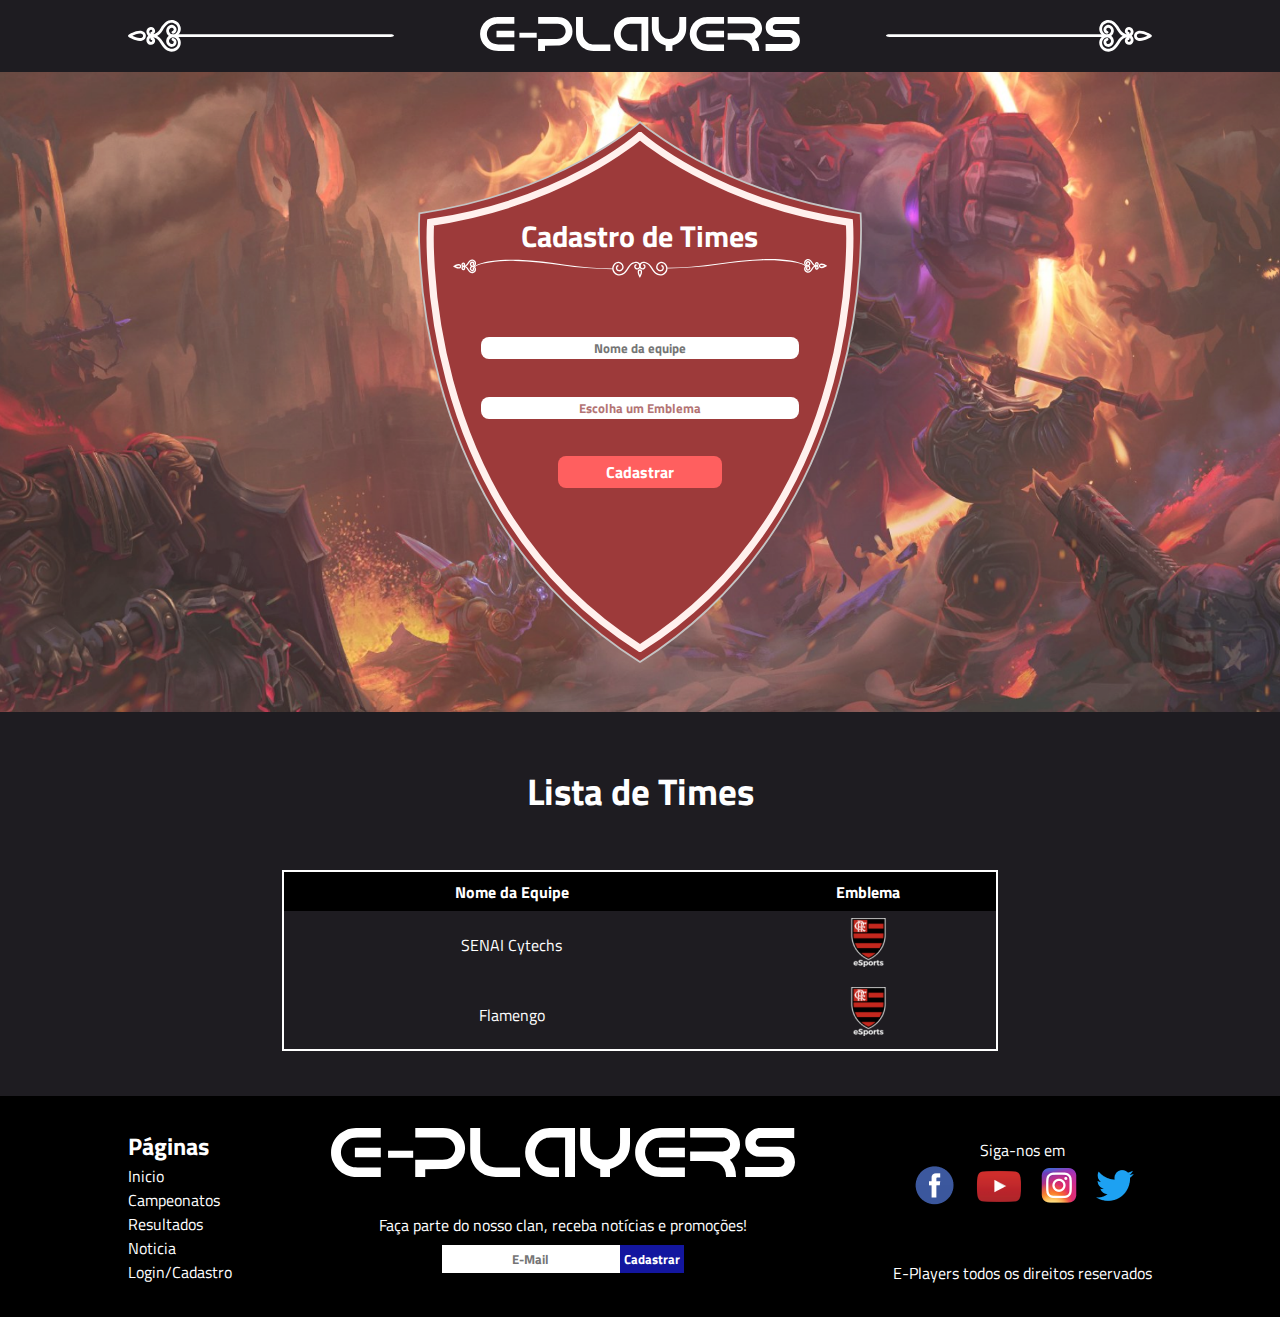
==== cadastro_times.html @ 3b16bbec "Base do CSS e HTML das paginas de cadastro" ====
<!DOCTYPE html>
<html lang="pt-br">
    <head>
        <meta charset="UTF-8">
        <meta http-equiv="X-UA-Compatible" content="IE=edge">
        <meta name="viewport" content="width=device-width, initial-scale=1.0">
        <link rel="stylesheet" href="_css/cadastro_times.css">
        <title>Cadastro</title>
    </head>
    <body>
        <header class="header_principal">
            <div class="container_header">
                <img class="flecha_header" src="_assets/FLECHA.svg" alt="Decoração Header">
                <a href="index.html"> <img class="logo_header" src="_assets/logo.svg" alt="Logo E-Players" > </a>
                <img class="flecha_header" src="_assets/FLECHA2.svg" alt="Decoração Header">
            </div>
        </header>

        <main>
            <section class="cadastro_times">
                <div class="escudo">
                    <div class="flex_container">
                        <div class="titulo_banner">
                            <h1>Cadastro de Times</h1>
                            <img src="_assets/decoracao_cadastro.svg" alt="Decoração cadastro">
                        </div>

                        <form action="#">
                            <input class="input_text" type="text" placeholder="Nome da equipe">
                            <label class="label_file" for="input_file">Escolha um Emblema</label>
                            <input class="input_file" id="input_file" name="input_file" type="file" placeholder="Emblema">
                            <input class="btn_cadastrar" type="submit" value="Cadastrar">
                        </form>
                    </div>
                </div>
            </section>

            <section class="lista_jogadores">
                <div class="container_lista_jogadores">
                    <h2>Lista de Times</h2>

                    <table>
                        <tr class="titulo_tabela">
                            <th>Nome da Equipe</th>
                            <th>Emblema</th>
                        </tr>

                        <tr>
                            <td>SENAI Cytechs</td>
                            <td> <img src="_assets/fla-logo.png" alt="Logo da Equipe"> </td>
                        </tr>

                        <tr>
                            <td>Flamengo</td>
                            <td> <img src="_assets/fla-logo.png" alt="Logo da Equipe"> </td>
                        </tr>

                    </table>
                </div>
            </section>
        </main>

        <footer>
            <div class="flex_footer">
                <div class="style_list">
                    <h2>Páginas</h2>
                    <ul>
                        <li> <a href="#">Inicio</a> </li>
                        <li> <a href="#">Campeonatos</a> </li>
                        <li> <a href="#">Resultados</a> </li>
                        <li> <a href="#">Noticia</a> </li>
                        <li> <a href="#">Login/Cadastro</a> </li>
                    </ul>
                </div>

                <div class="mid_footer">
                    <a href="#"> <img class="logo_footer" src="_assets/logo.svg" alt="E-Players Logo"> </a>
                    <p>Faça parte do nosso clan, receba notícias e promoções!</p>
                    <form action="#">
                        <input class="input_email" type="email" placeholder="E-Mail">
                        <input class="input_submit" type="submit" value="Cadastrar">
                    </form>
                </div>

                <div class="redes_sociais_creditos_footer">
                    <p>Siga-nos em</p>
                    <div class="logos_redes">
                        <a href="#"> <img src="_assets/facebook_logo.png" alt="Logo do Facebook"> </a>
                        <a href="#"> <img src="_assets/youtube_logo.png" alt="Logo do Youtube"> </a>
                        <a href="#"> <img src="_assets/instagram_logo.png" alt="Logo do instagram"> </a>
                        <a href="#"> <img src="_assets/twitter_logo.png" alt="Logo do Twitter"> </a>
                    </div>
                    <span>E-Players todos os direitos reservados</span>
                </div>
            </div>
        </footer>
    </body>
</html>
---- _css/cadastro_times.css ----
@import url('https://fonts.googleapis.com/css2?family=Titillium+Web:wght@300;400;600;700&display=swap');
@import url('https://fonts.googleapis.com/css2?family=Roboto:wght@300;400;500;700;900&display=swap');
*{
    margin: 0;
    padding: 0;
    box-sizing: border-box;
    text-decoration: none;
    list-style: none;

}



/* HEADER */

.header_principal{
    background-color: #1E1C21;
    height: 4.5em;
}

.container_header{
    width: 80%;
    margin: 0 auto;
    display: flex;
    align-items: center;
    height: 4.5em;
    justify-content: space-between;
}

.logo_header{
    width: 20em;
}

.logo_header:hover {
    width: 21em;
}

.flecha_header{
    width: 26%;
}

/* FIM DO HEADER */



/* INICIO DA SECTION CADASTRO DE TIMES */

.cadastro_times{
    background-image: url(../_assets/fundo_cadastro_de_time.png);
    height: 40em;
    background-repeat: no-repeat;
    background-size: cover;
    background-position: center;
}

.escudo{
    background-image: url(../_assets/escudo.svg);
    background-repeat: no-repeat;
    background-size: 28em;
    background-position: center;
    height: 100%;
}

.flex_container{
    display: flex;
    flex-direction: column;
    justify-content: space-between;
    width: 28%;
    margin: 0 auto;
    align-items: center;
    padding-top: 11%;
    height: 65%;
}

.titulo_banner{
    display: flex;
    flex-direction: column;
    align-items: center;
}

.titulo_banner h1{
    font-family: 'Titillium Web', sans-serif;
    color: #fff;
    text-align: center;
    font-size: 30px;
}

.titulo_banner img{
    width: 106%;
    max-width: 375px;
}

.flex_container form{
    display: flex;
    flex-direction: column;
    justify-content: space-between;
    height: 55%;
    width: 90%;
    max-width: 318px;
}

.input_text{
    font-family: 'Titillium Web', sans-serif;
    color: #7E0000;
    text-align: center;
    border-radius: 8px;
    border: none;
    height: 1.7em;
    font-weight: bold;
}

.input_file{
    display: none;
}

.label_file{
    font-family: 'Titillium Web', sans-serif;
    color: #B37474;
    background-color: #fff;
    text-align: center;
    border-radius: 8px;
    border: none;
    font-weight: bold;
    font-size: 13px;
    height: 1.7em;
    padding: 1px;
    cursor: pointer;
}

.btn_cadastrar{
    padding: 0.25em 3em;
    border: none;
    margin: 0 auto;
    border-radius: 8px;
    background-color: #FF5F5F;
    color: #fff;
    font-family: 'Titillium Web', sans-serif;
    font-weight: bold;
    font-size: 16px;
}

/* FIM DA SECTION CADASTRO DE TIMES */



/* INICIO DA SECTION LISTA DE JOGADORES */

.lista_jogadores{
    background-color: #1E1C21;
    height: 24em;
}

.container_lista_jogadores{
    width: 80%;
    margin: 0 auto;
    height: 100%;
}

.container_lista_jogadores h2{
    text-align: center;
    color: #fff;
    font-family: 'Titillium Web', sans-serif;
    font-weight: bold;
    padding: 5% 0;
    font-size: 37px;
}

.container_lista_jogadores table{
    width: 70%;
    margin: 0 auto;
    text-align: center;
    color: #fff;
    border-spacing: 0;
    border: #fff solid 2px;
}

.titulo_tabela{
    background-color: #000;
}

.container_lista_jogadores table tr th{
    padding: 1% 0;
    color: #fff;
    font-family: 'Titillium Web', sans-serif;
    font-weight: bold;
}

.container_lista_jogadores table tr td{
    padding: 1% 0;
    color: #fff;
    font-family: 'Titillium Web', sans-serif;
}

/* FIM DA SECTION LISTA DE JOGADORES */



/* INICIO DO FOOTER */

footer{
    background-color: #000;
}

.flex_footer{
    width: 80%;
    margin: 0 auto;
    display: flex;
    justify-content: space-between;
    padding: 2em 0;

}

.style_list h2{
    color: #fff; 
    font-family: 'Titillium Web', sans-serif;
    font-weight: bold;   
}

/* .style_list ul{
    list-style: disc !important;
} */

.style_list ul li a{
    color: #fff; 
    font-family: 'Titillium Web', sans-serif;
}

.style_list ul li a:hover {
    color: #1A3D61;
}

.mid_footer{
    display: flex;
    flex-direction: column;
}

.logo_footer{
    width: 29em;
}

.logo_footer:hover {
    width: 30em;
}

.mid_footer p{
    color: #fff; 
    font-family: 'Titillium Web', sans-serif;
    text-align: center;
    margin-top: 2em;
    margin-bottom: 0.5em;
}

.mid_footer form{
    display: flex;
    margin: 0 auto;
}

.input_email{
    background-color: #fff;
    font-family: 'Titillium Web', sans-serif;
    font-weight: bold;
    padding: 0 14px;
    text-align: center;
    border: 0;
}

.input_submit{
    font-family: 'Titillium Web', sans-serif;
    font-weight: bold;
    border: 0;
    padding: 4px;
    background-color: #13169f;
    color: #fff;
    cursor: pointer;
}

.redes_sociais_creditos_footer{
    display: flex;
    flex-direction: column;
}

.redes_sociais_creditos_footer p{
    color: #fff; 
    font-family: 'Titillium Web', sans-serif;
    text-align: center;
    margin-top: 0.6em;
}

.redes_sociais_creditos_footer span{
    color: #fff; 
    font-family: 'Titillium Web', sans-serif;
    margin-top: 3em;
}

.logos_redes{
    display: flex;
    align-items: center;
    justify-content: space-evenly;
}

.logos_redes img:hover {
    width: 50px;
}

/* FIM DO FOOTER */
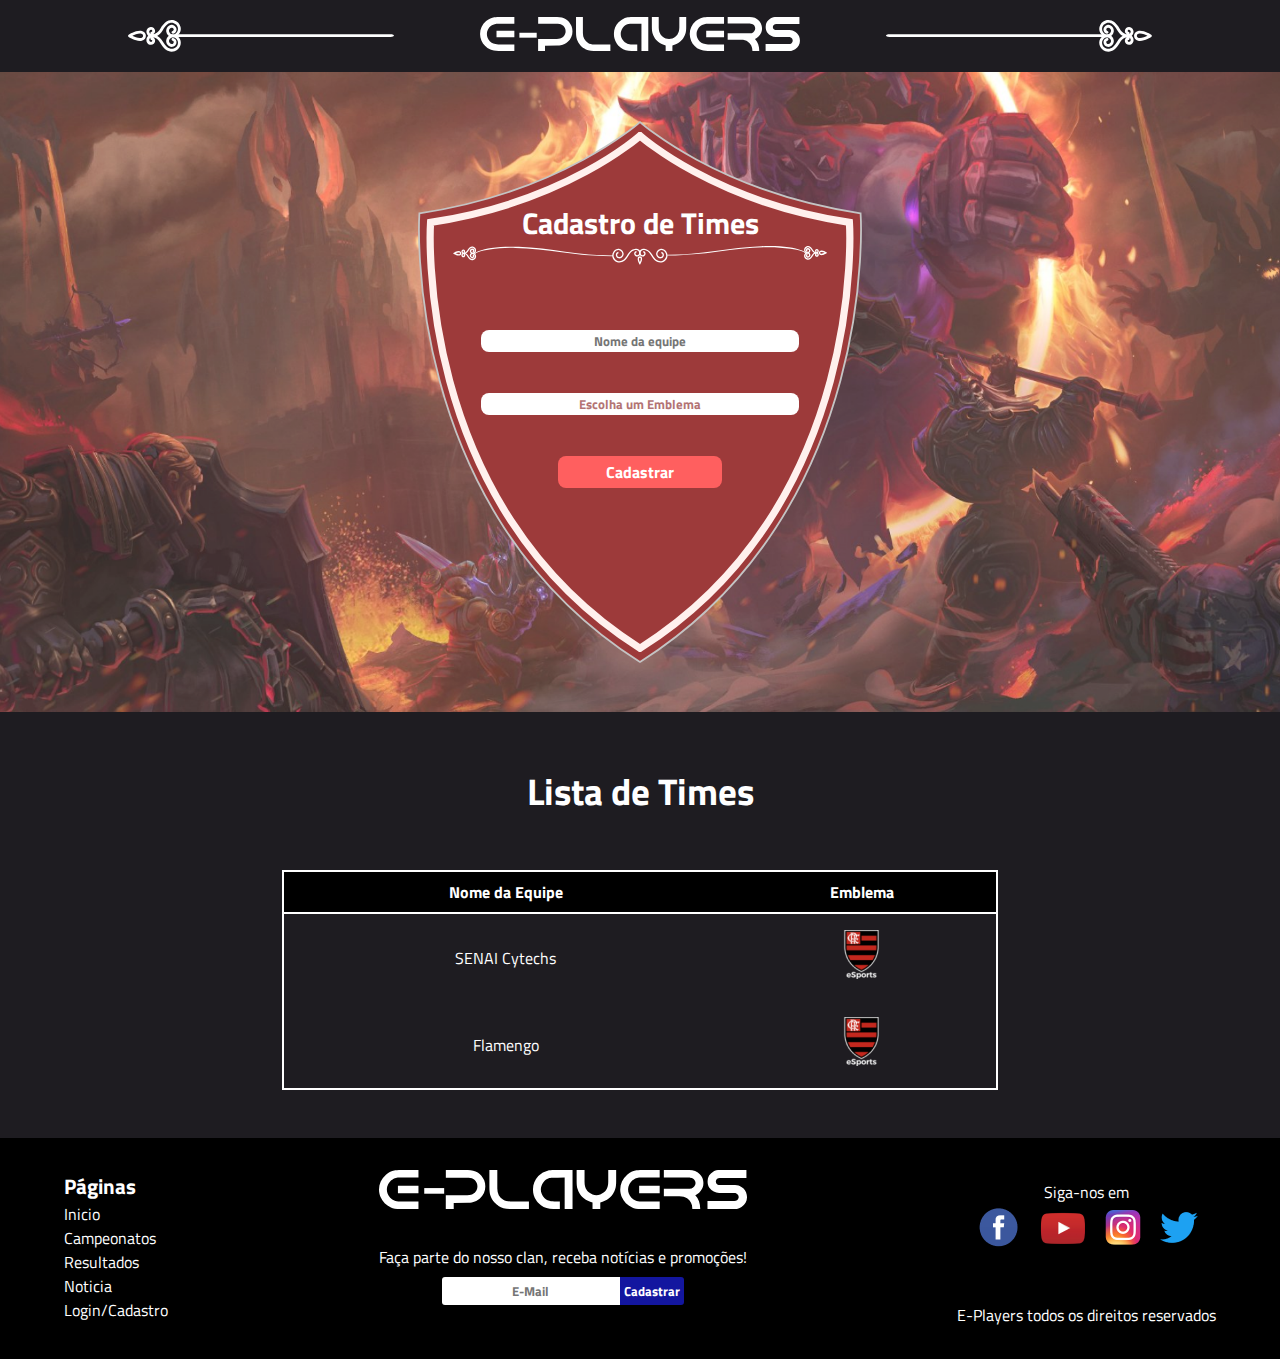
==== commit 285263a6: "Correção na estrutura HTML e CSS" ====
--- a/cadastro_times.html
+++ b/cadastro_times.html
@@ -65,16 +65,16 @@
                 <div class="style_list">
                     <h2>Páginas</h2>
                     <ul>
-                        <li> <a href="#">Inicio</a> </li>
-                        <li> <a href="#">Campeonatos</a> </li>
+                        <li> <a href="./index.html">Inicio</a> </li>
+                        <li> <a href="./index.html#banner2">Campeonatos</a> </li>
                         <li> <a href="#">Resultados</a> </li>
-                        <li> <a href="#">Noticia</a> </li>
+                        <li> <a href="./index.html#noticias">Noticia</a> </li>
                         <li> <a href="#">Login/Cadastro</a> </li>
                     </ul>
                 </div>
 
                 <div class="mid_footer">
-                    <a href="#"> <img class="logo_footer" src="_assets/logo.svg" alt="E-Players Logo"> </a>
+                    <a href="./index.html"> <img class="logo_footer" src="_assets/logo.svg" alt="E-Players Logo"> </a>
                     <p>Faça parte do nosso clan, receba notícias e promoções!</p>
                     <form action="#">
                         <input class="input_email" type="email" placeholder="E-Mail">
--- a/_css/cadastro_times.css
+++ b/_css/cadastro_times.css
@@ -65,10 +65,10 @@
     display: flex;
     flex-direction: column;
     justify-content: space-between;
-    width: 28%;
+    width: 25em;
     margin: 0 auto;
     align-items: center;
-    padding-top: 11%;
+    padding-top: 8em;
     height: 65%;
 }
 
@@ -147,7 +147,8 @@
 
 .lista_jogadores{
     background-color: #1E1C21;
-    height: 24em;
+    height: auto;
+    padding-bottom: 3em;
 }
 
 .container_lista_jogadores{
@@ -179,14 +180,15 @@
 }
 
 .container_lista_jogadores table tr th{
-    padding: 1% 0;
-    color: #fff;
-    font-family: 'Titillium Web', sans-serif;
-    font-weight: bold;
+    padding: 0.5em 0.4em;
+    color: #fff;
+    font-family: 'Titillium Web', sans-serif;
+    font-weight: bold;
+    border-bottom: #fff solid 2px;
 }
 
 .container_lista_jogadores table tr td{
-    padding: 1% 0;
+    padding: 1em 0;
     color: #fff;
     font-family: 'Titillium Web', sans-serif;
 }
@@ -202,7 +204,7 @@
 }
 
 .flex_footer{
-    width: 80%;
+    width: 90%;
     margin: 0 auto;
     display: flex;
     justify-content: space-between;
@@ -210,15 +212,17 @@
 
 }
 
+.style_list{
+    
+}
+
 .style_list h2{
     color: #fff; 
     font-family: 'Titillium Web', sans-serif;
     font-weight: bold;   
-}
-
-/* .style_list ul{
-    list-style: disc !important;
-} */
+    font-size: 21px;
+}
+
 
 .style_list ul li a{
     color: #fff; 
@@ -235,11 +239,11 @@
 }
 
 .logo_footer{
-    width: 29em;
+    width: 100%;
 }
 
 .logo_footer:hover {
-    width: 30em;
+    width: 102%;
 }
 
 .mid_footer p{
@@ -262,6 +266,7 @@
     padding: 0 14px;
     text-align: center;
     border: 0;
+    border-radius: 3px 0 0 3px;
 }
 
 .input_submit{
@@ -272,6 +277,7 @@
     background-color: #13169f;
     color: #fff;
     cursor: pointer;
+    border-radius: 0 3px 3px 0;
 }
 
 .redes_sociais_creditos_footer{
@@ -298,8 +304,95 @@
     justify-content: space-evenly;
 }
 
-.logos_redes img:hover {
-    width: 50px;
-}
-
-/* FIM DO FOOTER */+/* FIM DO FOOTER */
+
+
+
+@media (max-width: 420px){
+
+    /* HEADER */
+
+    .flecha_header{
+        display: none;
+    }    
+
+    .container_header{
+        justify-content: center;
+    }
+
+    .logo_header{
+        width: 16em;
+    }
+
+    .logo_header:hover {
+        width: 17em;
+    }
+
+    /* FIM DO HEADER */
+
+
+    /* INICIO BANNER */
+
+    .cadastro_times{
+        height: 30em;
+    }
+
+    .escudo{
+        background-size: 22em;
+    }
+
+    .flex_container{
+        width: 17em;
+        padding-top: 6.5em;
+    }
+
+    /* FIM BANNER */
+
+
+    /* INICIO FOOTER */
+
+    .flex_footer{
+        flex-wrap: wrap;
+    }
+
+    .logo_footer{
+        display: none;
+    }
+
+    .style_list h2 {
+        font-size: 19px;
+    }
+
+    .style_list ul li a {
+        font-size: 13px;
+    }
+
+    .mid_footer {
+        width: 13em;
+        align-items: center;
+        justify-content: center;
+        height: 5em;
+    }
+
+    .mid_footer form {
+        width: 12.5em;
+    }
+
+    .input_email {
+        width: 10em;
+    }
+
+    .input_submit {
+        width: 5em;
+    }
+
+    .redes_sociais_creditos_footer {
+        margin: 0 auto;
+        margin-top: 1em;
+    }
+}
+
+
+@media (max-width: 385px){
+
+}
